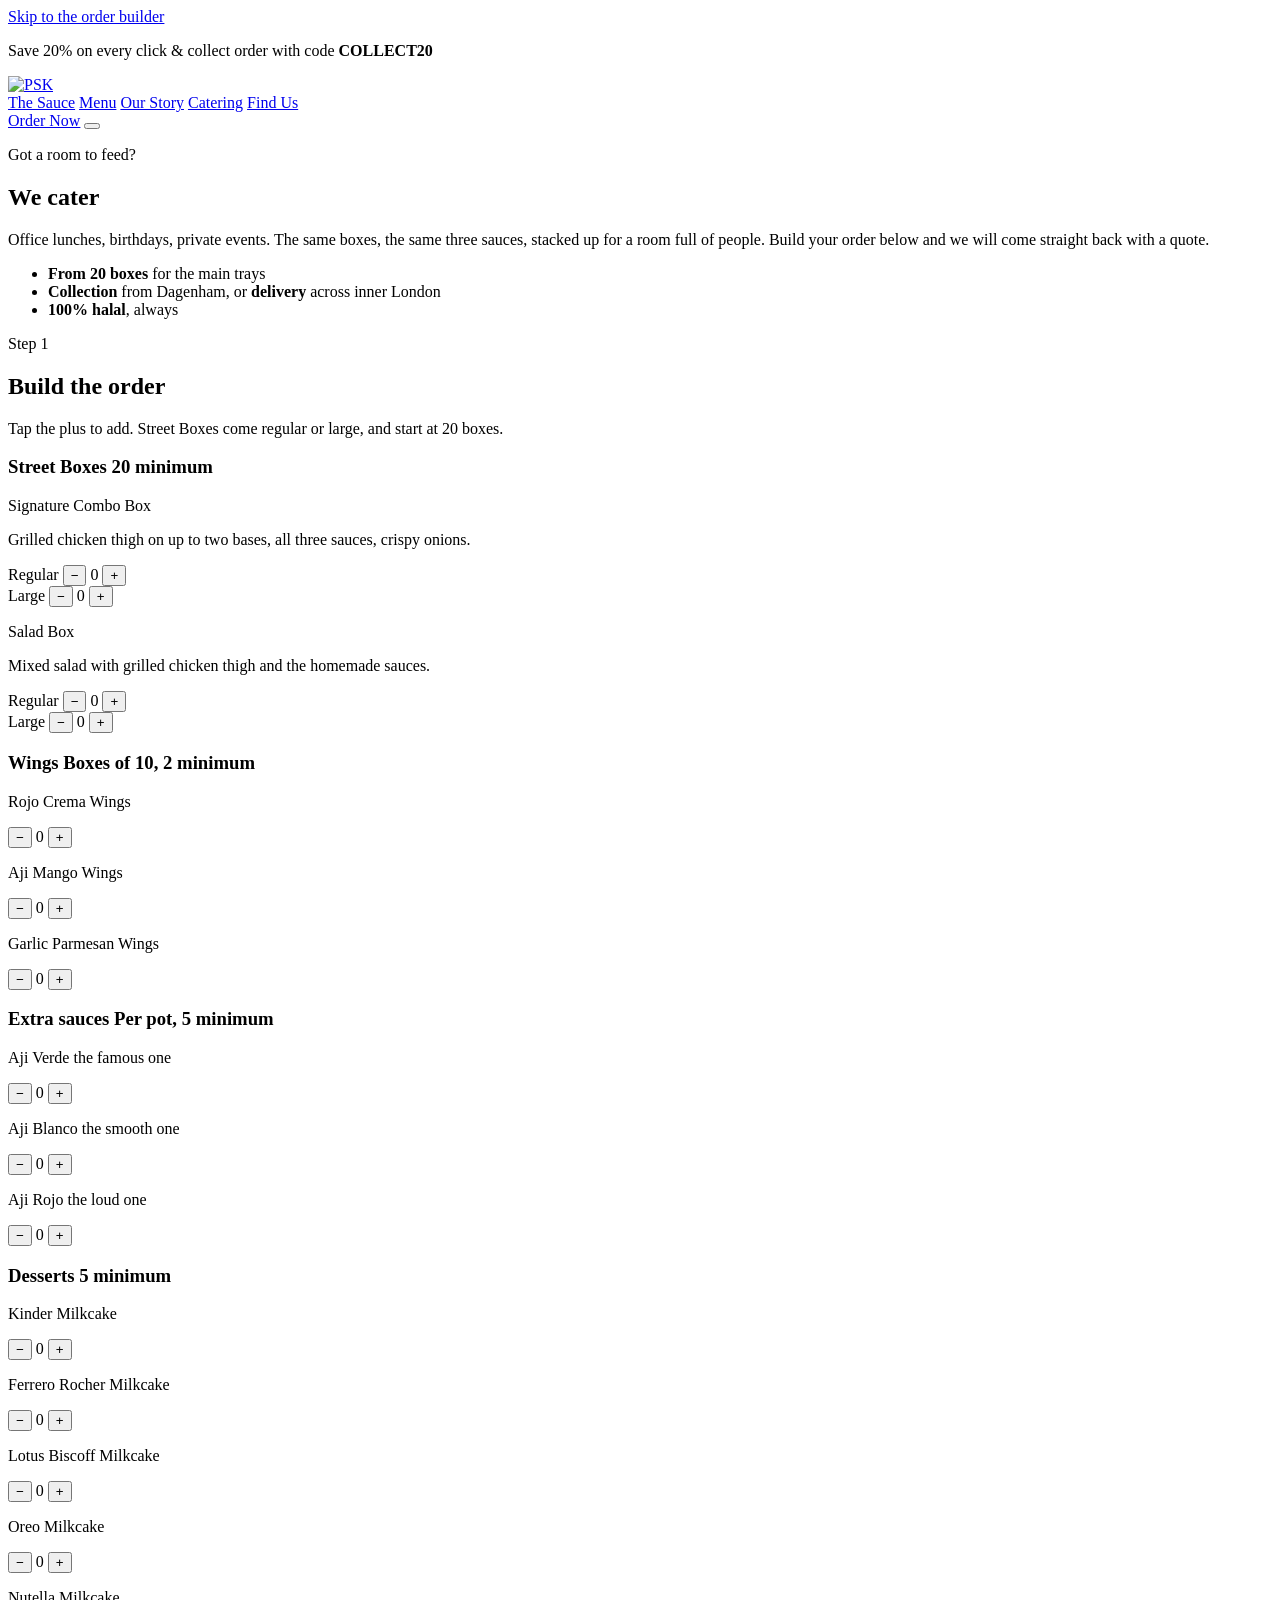
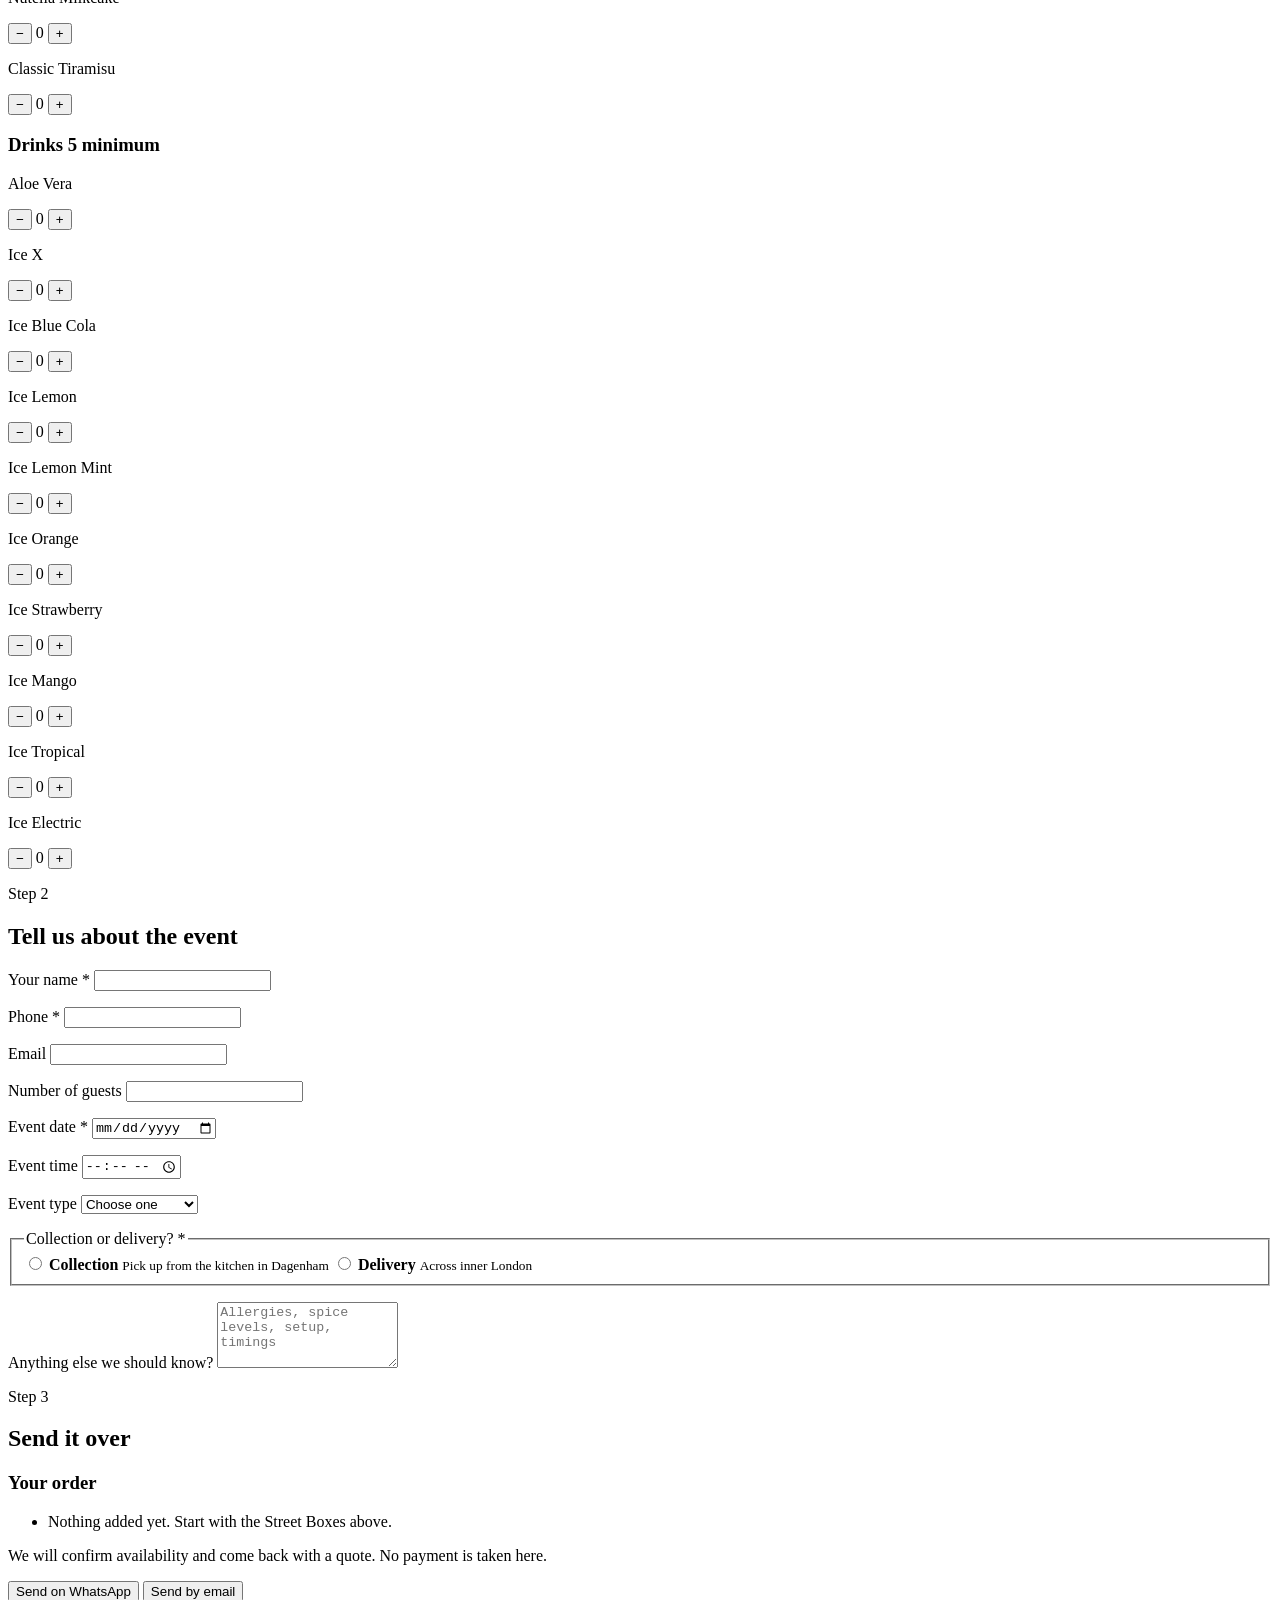
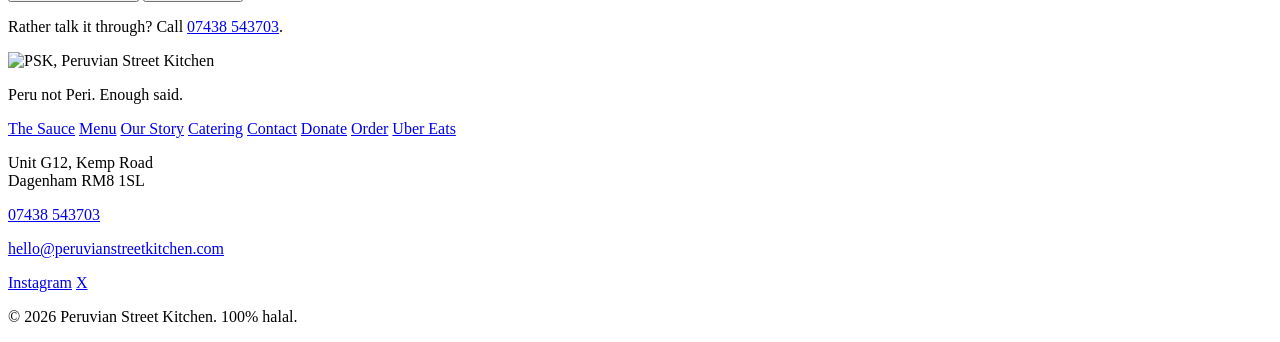
==== site/catering/index.html @ 6fc16747 "Drop the flame-grilled claim: it is grilled thigh Sifat: 'remove flame grilled it is not flame grill" ====
<!DOCTYPE html>
<html lang="en-GB">
<head>
<meta charset="UTF-8">
<meta name="viewport" content="width=device-width, initial-scale=1.0, viewport-fit=cover">
<title>Catering | Peruvian Street Kitchen | Halal Peruvian Trays, London</title>
<meta name="description" content="PSK catering for office lunches, birthdays and private events. Build your order, tell us the date, and we will come back with a quote. Collection from Dagenham or delivery across inner London.">
<link rel="canonical" href="https://peruvianstreetkitchen.com/catering/">
<meta property="og:site_name" content="Peruvian Street Kitchen">
<meta property="og:locale" content="en_GB">
<meta property="og:type" content="website">
<meta property="og:title" content="Catering | Peruvian Street Kitchen">
<meta property="og:description" content="Office lunches, birthdays, private events. Halal Peruvian rice boxes for a room full of people.">
<meta property="og:url" content="https://peruvianstreetkitchen.com/catering/">
<meta property="og:image" content="https://peruvianstreetkitchen.com/assets/img/og-v3.jpg">
<meta property="og:image:secure_url" content="https://peruvianstreetkitchen.com/assets/img/og-v3.jpg">
<meta property="og:image:type" content="image/jpeg">
<meta property="og:image:width" content="1200">
<meta property="og:image:height" content="630">
<meta property="og:image:alt" content="Peruvian Street Kitchen: Peru not Peri. Grilled halal chicken with green aji verde sauce.">
<meta name="twitter:card" content="summary_large_image">
<meta name="twitter:site" content="@PSK_UKI">
<meta name="twitter:title" content="Catering | Peruvian Street Kitchen">
<meta name="twitter:description" content="Office lunches, birthdays, private events. Halal Peruvian rice boxes for a room full of people.">
<meta name="twitter:image" content="https://peruvianstreetkitchen.com/assets/img/og-v3.jpg">
<meta name="theme-color" content="#131312">
<link rel="icon" type="image/png" sizes="48x48" href="/assets/img/favicon-48.png">
<link rel="icon" type="image/png" sizes="192x192" href="/assets/img/icon-192.png">
<link rel="apple-touch-icon" href="/assets/img/icon-192.png">
<link rel="preconnect" href="https://fonts.googleapis.com">
<link rel="preconnect" href="https://fonts.gstatic.com" crossorigin>
<link href="https://fonts.googleapis.com/css2?family=Chango&family=Caveat+Brush&family=Big+Shoulders+Display:wght@600;700;800;900&family=Libre+Franklin:ital,wght@0,400;0,500;0,600;0,700;1,400&display=swap" rel="stylesheet">
<link rel="stylesheet" href="/assets/css/style.css?v=29">
</head>
<body>
<a class="skip-link" href="#builder">Skip to the order builder</a>

<div class="topbar">
<div class="offer-bar" role="note">
  <p><span class="offer-big">Save 20%</span> on every click &amp; collect order with code <strong>COLLECT20</strong></p>
</div>

<header class="site-header">
  <a class="brand" href="/" aria-label="Peruvian Street Kitchen home">
    <img src="/assets/img/logo-mark-sm.png" alt="PSK" width="145" height="96">
  </a>
  <nav class="main-nav" aria-label="Main">
    <a href="/#sauce">The Sauce</a>
    <a href="/#menu">Menu</a>
    <a href="/#story">Our Story</a>
    <a href="/catering/" aria-current="page">Catering</a>
    <a href="/#find-us">Find Us</a>
  </nav>
  <div class="header-actions">
    <a class="btn btn-flame btn-sm" href="https://order.toasttab.com/online/psk-online-ordering" target="_blank" rel="noopener">Order Now</a>
    <button class="nav-toggle" aria-expanded="false" aria-controls="mobile-menu" aria-label="Open menu">
      <span></span><span></span><span></span>
    </button>
  </div>
</header>
</div>

<div class="mobile-menu" id="mobile-menu" hidden>
  <nav aria-label="Mobile">
    <a href="/#sauce">The Sauce</a>
    <a href="/#menu">Menu</a>
    <a href="/#story">Our Story</a>
    <a href="/#reviews">Reviews</a>
    <a href="/catering/">Catering</a>
    <a href="/#find-us">Find Us</a>
  </nav>
  <div class="mobile-menu-cta">
    <a class="btn btn-flame" href="https://order.toasttab.com/online/psk-online-ordering" target="_blank" rel="noopener">Click &amp; Collect, 20% off</a>
    <a class="btn btn-ghost" href="https://www.ubereats.com/gb/store/peruvian-street-kitchen-g12-chadwell-heath-industrial-park-kemp-road/pXbf_ZSdWNG_N_mCPJYeJg" target="_blank" rel="noopener">Uber Eats</a>
    <a class="btn btn-ghost" href="tel:+447438543703">Call us</a>
  </div>
  <p class="mobile-menu-foot">Unit G12, Kemp Rd, Dagenham RM8 1SL &middot; <a href="tel:+447438543703">07438 543703</a></p>
</div>

<main>

  <section class="page-hero">
    <div class="section-inner">
      <p class="hand">Got a room to feed?</p>
      <h1 class="display-xl">We <span class="mark">cater</span></h1>
      <p class="page-hero-sub">Office lunches, birthdays, private events. The same boxes, the same three sauces, stacked up for a room full of people. Build your order below and we will come straight back with a quote.</p>
      <ul class="page-hero-facts">
        <li><strong>From 20 boxes</strong> for the main trays</li>
        <li><strong>Collection</strong> from Dagenham, or <strong>delivery</strong> across inner London</li>
        <li><strong>100% halal</strong>, always</li>
      </ul>
    </div>
  </section>

  <form class="builder section-inner" id="builder" novalidate>

    <!-- ============ STEP 1: THE FOOD ============ -->
    <section class="step" aria-labelledby="step-food">
      <p class="step-no">Step 1</p>
      <h2 id="step-food" class="step-title">Build the order</h2>
      <p class="step-hint">Tap the plus to add. Street Boxes come regular or large, and start at 20 boxes.</p>

      <div class="cat" data-cat="Street Boxes" data-min="20">
        <h3 class="cat-title">Street Boxes <span class="cat-min">20 minimum</span></h3>
        <div class="cat-items" data-sizes="true">
          <div class="item" data-name="Signature Combo Box">
            <div class="item-head">
              <p class="item-name">Signature Combo Box</p>
              <p class="item-desc">Grilled chicken thigh on up to two bases, all three sauces, crispy onions.</p>
            </div>
            <div class="sizes">
              <div class="stepper" data-size="Regular">
                <span class="stepper-label">Regular</span>
                <button type="button" class="step-btn" data-delta="-1" aria-label="One fewer regular Signature Combo Box">&minus;</button>
                <output class="stepper-qty">0</output>
                <button type="button" class="step-btn" data-delta="1" aria-label="One more regular Signature Combo Box">+</button>
              </div>
              <div class="stepper" data-size="Large">
                <span class="stepper-label">Large</span>
                <button type="button" class="step-btn" data-delta="-1" aria-label="One fewer large Signature Combo Box">&minus;</button>
                <output class="stepper-qty">0</output>
                <button type="button" class="step-btn" data-delta="1" aria-label="One more large Signature Combo Box">+</button>
              </div>
            </div>
          </div>
          <div class="item" data-name="Salad Box">
            <div class="item-head">
              <p class="item-name">Salad Box</p>
              <p class="item-desc">Mixed salad with grilled chicken thigh and the homemade sauces.</p>
            </div>
            <div class="sizes">
              <div class="stepper" data-size="Regular">
                <span class="stepper-label">Regular</span>
                <button type="button" class="step-btn" data-delta="-1" aria-label="One fewer regular Salad Box">&minus;</button>
                <output class="stepper-qty">0</output>
                <button type="button" class="step-btn" data-delta="1" aria-label="One more regular Salad Box">+</button>
              </div>
              <div class="stepper" data-size="Large">
                <span class="stepper-label">Large</span>
                <button type="button" class="step-btn" data-delta="-1" aria-label="One fewer large Salad Box">&minus;</button>
                <output class="stepper-qty">0</output>
                <button type="button" class="step-btn" data-delta="1" aria-label="One more large Salad Box">+</button>
              </div>
            </div>
          </div>
        </div>
      </div>

      <div class="cat" data-cat="Wings" data-min="2">
        <h3 class="cat-title">Wings <span class="cat-min">Boxes of 10, 2 minimum</span></h3>
        <div class="cat-items">
          <div class="item" data-name="Rojo Crema Wings">
            <div class="item-head"><p class="item-name">Rojo Crema Wings</p></div>
            <div class="stepper">
              <button type="button" class="step-btn" data-delta="-1" aria-label="One fewer box of Rojo Crema Wings">&minus;</button>
              <output class="stepper-qty">0</output>
              <button type="button" class="step-btn" data-delta="1" aria-label="One more box of Rojo Crema Wings">+</button>
            </div>
          </div>
          <div class="item" data-name="Aji Mango Wings">
            <div class="item-head"><p class="item-name">Aji Mango Wings</p></div>
            <div class="stepper">
              <button type="button" class="step-btn" data-delta="-1" aria-label="One fewer box of Aji Mango Wings">&minus;</button>
              <output class="stepper-qty">0</output>
              <button type="button" class="step-btn" data-delta="1" aria-label="One more box of Aji Mango Wings">+</button>
            </div>
          </div>
          <div class="item" data-name="Garlic Parmesan Wings">
            <div class="item-head"><p class="item-name">Garlic Parmesan Wings</p></div>
            <div class="stepper">
              <button type="button" class="step-btn" data-delta="-1" aria-label="One fewer box of Garlic Parmesan Wings">&minus;</button>
              <output class="stepper-qty">0</output>
              <button type="button" class="step-btn" data-delta="1" aria-label="One more box of Garlic Parmesan Wings">+</button>
            </div>
          </div>
        </div>
      </div>

      <div class="cat" data-cat="Extra sauces" data-min="5">
        <h3 class="cat-title">Extra sauces <span class="cat-min">Per pot, 5 minimum</span></h3>
        <div class="cat-items">
          <div class="item" data-name="Extra Aji Verde">
            <div class="item-head"><p class="item-name">Aji Verde <span class="item-tag">the famous one</span></p></div>
            <div class="stepper">
              <button type="button" class="step-btn" data-delta="-1" aria-label="One fewer pot of Aji Verde">&minus;</button>
              <output class="stepper-qty">0</output>
              <button type="button" class="step-btn" data-delta="1" aria-label="One more pot of Aji Verde">+</button>
            </div>
          </div>
          <div class="item" data-name="Extra Aji Blanco">
            <div class="item-head"><p class="item-name">Aji Blanco <span class="item-tag">the smooth one</span></p></div>
            <div class="stepper">
              <button type="button" class="step-btn" data-delta="-1" aria-label="One fewer pot of Aji Blanco">&minus;</button>
              <output class="stepper-qty">0</output>
              <button type="button" class="step-btn" data-delta="1" aria-label="One more pot of Aji Blanco">+</button>
            </div>
          </div>
          <div class="item" data-name="Extra Aji Rojo">
            <div class="item-head"><p class="item-name">Aji Rojo <span class="item-tag">the loud one</span></p></div>
            <div class="stepper">
              <button type="button" class="step-btn" data-delta="-1" aria-label="One fewer pot of Aji Rojo">&minus;</button>
              <output class="stepper-qty">0</output>
              <button type="button" class="step-btn" data-delta="1" aria-label="One more pot of Aji Rojo">+</button>
            </div>
          </div>
        </div>
      </div>

      <div class="cat" data-cat="Desserts" data-min="5">
        <h3 class="cat-title">Desserts <span class="cat-min">5 minimum</span></h3>
        <div class="cat-items">
          <div class="item" data-name="Kinder Milkcake">
            <div class="item-head"><p class="item-name">Kinder Milkcake</p></div>
            <div class="stepper">
              <button type="button" class="step-btn" data-delta="-1" aria-label="One fewer Kinder Milkcake">&minus;</button>
              <output class="stepper-qty">0</output>
              <button type="button" class="step-btn" data-delta="1" aria-label="One more Kinder Milkcake">+</button>
            </div>
          </div>
          <div class="item" data-name="Ferrero Rocher Milkcake">
            <div class="item-head"><p class="item-name">Ferrero Rocher Milkcake</p></div>
            <div class="stepper">
              <button type="button" class="step-btn" data-delta="-1" aria-label="One fewer Ferrero Rocher Milkcake">&minus;</button>
              <output class="stepper-qty">0</output>
              <button type="button" class="step-btn" data-delta="1" aria-label="One more Ferrero Rocher Milkcake">+</button>
            </div>
          </div>
          <div class="item" data-name="Lotus Biscoff Milkcake">
            <div class="item-head"><p class="item-name">Lotus Biscoff Milkcake</p></div>
            <div class="stepper">
              <button type="button" class="step-btn" data-delta="-1" aria-label="One fewer Lotus Biscoff Milkcake">&minus;</button>
              <output class="stepper-qty">0</output>
              <button type="button" class="step-btn" data-delta="1" aria-label="One more Lotus Biscoff Milkcake">+</button>
            </div>
          </div>
          <div class="item" data-name="Oreo Milkcake">
            <div class="item-head"><p class="item-name">Oreo Milkcake</p></div>
            <div class="stepper">
              <button type="button" class="step-btn" data-delta="-1" aria-label="One fewer Oreo Milkcake">&minus;</button>
              <output class="stepper-qty">0</output>
              <button type="button" class="step-btn" data-delta="1" aria-label="One more Oreo Milkcake">+</button>
            </div>
          </div>
          <div class="item" data-name="Nutella Milkcake">
            <div class="item-head"><p class="item-name">Nutella Milkcake</p></div>
            <div class="stepper">
              <button type="button" class="step-btn" data-delta="-1" aria-label="One fewer Nutella Milkcake">&minus;</button>
              <output class="stepper-qty">0</output>
              <button type="button" class="step-btn" data-delta="1" aria-label="One more Nutella Milkcake">+</button>
            </div>
          </div>
          <div class="item" data-name="Classic Tiramisu">
            <div class="item-head"><p class="item-name">Classic Tiramisu</p></div>
            <div class="stepper">
              <button type="button" class="step-btn" data-delta="-1" aria-label="One fewer Classic Tiramisu">&minus;</button>
              <output class="stepper-qty">0</output>
              <button type="button" class="step-btn" data-delta="1" aria-label="One more Classic Tiramisu">+</button>
            </div>
          </div>
        </div>
      </div>

      <div class="cat" data-cat="Drinks" data-min="5">
        <h3 class="cat-title">Drinks <span class="cat-min">5 minimum</span></h3>
        <div class="cat-items cat-items-compact">
          <div class="item" data-name="Aloe Vera">
            <div class="item-head"><p class="item-name">Aloe Vera</p></div>
            <div class="stepper">
              <button type="button" class="step-btn" data-delta="-1" aria-label="One fewer Aloe Vera">&minus;</button>
              <output class="stepper-qty">0</output>
              <button type="button" class="step-btn" data-delta="1" aria-label="One more Aloe Vera">+</button>
            </div>
          </div>
          <div class="item" data-name="Ice X">
            <div class="item-head"><p class="item-name">Ice X</p></div>
            <div class="stepper">
              <button type="button" class="step-btn" data-delta="-1" aria-label="One fewer Ice X">&minus;</button>
              <output class="stepper-qty">0</output>
              <button type="button" class="step-btn" data-delta="1" aria-label="One more Ice X">+</button>
            </div>
          </div>
          <div class="item" data-name="Ice Blue Cola">
            <div class="item-head"><p class="item-name">Ice Blue Cola</p></div>
            <div class="stepper">
              <button type="button" class="step-btn" data-delta="-1" aria-label="One fewer Ice Blue Cola">&minus;</button>
              <output class="stepper-qty">0</output>
              <button type="button" class="step-btn" data-delta="1" aria-label="One more Ice Blue Cola">+</button>
            </div>
          </div>
          <div class="item" data-name="Ice Lemon">
            <div class="item-head"><p class="item-name">Ice Lemon</p></div>
            <div class="stepper">
              <button type="button" class="step-btn" data-delta="-1" aria-label="One fewer Ice Lemon">&minus;</button>
              <output class="stepper-qty">0</output>
              <button type="button" class="step-btn" data-delta="1" aria-label="One more Ice Lemon">+</button>
            </div>
          </div>
          <div class="item" data-name="Ice Lemon Mint">
            <div class="item-head"><p class="item-name">Ice Lemon Mint</p></div>
            <div class="stepper">
              <button type="button" class="step-btn" data-delta="-1" aria-label="One fewer Ice Lemon Mint">&minus;</button>
              <output class="stepper-qty">0</output>
              <button type="button" class="step-btn" data-delta="1" aria-label="One more Ice Lemon Mint">+</button>
            </div>
          </div>
          <div class="item" data-name="Ice Orange">
            <div class="item-head"><p class="item-name">Ice Orange</p></div>
            <div class="stepper">
              <button type="button" class="step-btn" data-delta="-1" aria-label="One fewer Ice Orange">&minus;</button>
              <output class="stepper-qty">0</output>
              <button type="button" class="step-btn" data-delta="1" aria-label="One more Ice Orange">+</button>
            </div>
          </div>
          <div class="item" data-name="Ice Strawberry">
            <div class="item-head"><p class="item-name">Ice Strawberry</p></div>
            <div class="stepper">
              <button type="button" class="step-btn" data-delta="-1" aria-label="One fewer Ice Strawberry">&minus;</button>
              <output class="stepper-qty">0</output>
              <button type="button" class="step-btn" data-delta="1" aria-label="One more Ice Strawberry">+</button>
            </div>
          </div>
          <div class="item" data-name="Ice Mango">
            <div class="item-head"><p class="item-name">Ice Mango</p></div>
            <div class="stepper">
              <button type="button" class="step-btn" data-delta="-1" aria-label="One fewer Ice Mango">&minus;</button>
              <output class="stepper-qty">0</output>
              <button type="button" class="step-btn" data-delta="1" aria-label="One more Ice Mango">+</button>
            </div>
          </div>
          <div class="item" data-name="Ice Tropical">
            <div class="item-head"><p class="item-name">Ice Tropical</p></div>
            <div class="stepper">
              <button type="button" class="step-btn" data-delta="-1" aria-label="One fewer Ice Tropical">&minus;</button>
              <output class="stepper-qty">0</output>
              <button type="button" class="step-btn" data-delta="1" aria-label="One more Ice Tropical">+</button>
            </div>
          </div>
          <div class="item" data-name="Ice Electric">
            <div class="item-head"><p class="item-name">Ice Electric</p></div>
            <div class="stepper">
              <button type="button" class="step-btn" data-delta="-1" aria-label="One fewer Ice Electric">&minus;</button>
              <output class="stepper-qty">0</output>
              <button type="button" class="step-btn" data-delta="1" aria-label="One more Ice Electric">+</button>
            </div>
          </div>
        </div>
      </div>
    </section>

    <!-- ============ STEP 2: THE EVENT ============ -->
    <section class="step" aria-labelledby="step-event">
      <p class="step-no">Step 2</p>
      <h2 id="step-event" class="step-title">Tell us about the event</h2>

      <div class="field-grid">
        <p class="field">
          <label for="c-name">Your name <span class="req" aria-hidden="true">*</span></label>
          <input id="c-name" name="name" type="text" autocomplete="name" required>
        </p>
        <p class="field">
          <label for="c-phone">Phone <span class="req" aria-hidden="true">*</span></label>
          <input id="c-phone" name="phone" type="tel" autocomplete="tel" required>
        </p>
        <p class="field">
          <label for="c-email">Email</label>
          <input id="c-email" name="email" type="email" autocomplete="email">
        </p>
        <p class="field">
          <label for="c-guests">Number of guests</label>
          <input id="c-guests" name="guests" type="number" min="1" inputmode="numeric">
        </p>
        <p class="field">
          <label for="c-date">Event date <span class="req" aria-hidden="true">*</span></label>
          <input id="c-date" name="date" type="date" required>
        </p>
        <p class="field">
          <label for="c-time">Event time</label>
          <input id="c-time" name="time" type="time">
        </p>
        <p class="field field-wide">
          <label for="c-type">Event type</label>
          <select id="c-type" name="type">
            <option value="">Choose one</option>
            <option>Corporate lunch</option>
            <option>Office party</option>
            <option>Birthday</option>
            <option>Private event</option>
            <option>Something else</option>
          </select>
        </p>
      </div>

      <fieldset class="choice">
        <legend>Collection or delivery? <span class="req" aria-hidden="true">*</span></legend>
        <div class="choice-row">
          <label class="choice-card">
            <input type="radio" name="fulfilment" value="Collection" required>
            <span class="choice-body">
              <strong>Collection</strong>
              <small>Pick up from the kitchen in Dagenham</small>
            </span>
          </label>
          <label class="choice-card">
            <input type="radio" name="fulfilment" value="Delivery">
            <span class="choice-body">
              <strong>Delivery</strong>
              <small>Across inner London</small>
            </span>
          </label>
        </div>
      </fieldset>

      <div class="delivery-fields" id="delivery-fields" hidden>
        <div class="field-grid">
          <p class="field field-wide">
            <label for="c-address">Delivery address <span class="req" aria-hidden="true">*</span></label>
            <input id="c-address" name="address" type="text" autocomplete="street-address">
          </p>
          <p class="field">
            <label for="c-postcode">Postcode <span class="req" aria-hidden="true">*</span></label>
            <input id="c-postcode" name="postcode" type="text" autocomplete="postal-code">
          </p>
          <p class="field">
            <label for="c-parking">Loading or parking available?</label>
            <select id="c-parking" name="parking">
              <option value="">Choose one</option>
              <option>Yes</option>
              <option>No</option>
              <option>Not sure</option>
            </select>
          </p>
        </div>
      </div>

      <p class="field">
        <label for="c-notes">Anything else we should know?</label>
        <textarea id="c-notes" name="notes" rows="4" placeholder="Allergies, spice levels, setup, timings"></textarea>
      </p>
    </section>

    <!-- ============ STEP 3: SEND ============ -->
    <section class="step" aria-labelledby="step-send">
      <p class="step-no">Step 3</p>
      <h2 id="step-send" class="step-title">Send it over</h2>

      <div class="summary" aria-live="polite">
        <h3 class="summary-title">Your order</h3>
        <ul class="summary-list" id="summary-list">
          <li class="summary-empty">Nothing added yet. Start with the Street Boxes above.</li>
        </ul>
        <p class="summary-count" id="summary-count"></p>
      </div>

      <div class="form-errors" id="form-errors" role="alert" hidden></div>

      <p class="send-note">We will confirm availability and come back with a quote. No payment is taken here.</p>

      <div class="send-cta">
        <button type="button" class="btn btn-flame btn-lg" id="send-whatsapp">Send on WhatsApp</button>
        <button type="button" class="btn btn-ghost btn-lg" id="send-email">Send by email</button>
      </div>
      <p class="send-alt">Rather talk it through? Call <a href="tel:+447438543703">07438 543703</a>.</p>
    </section>
  </form>

</main>

<footer class="site-footer">
  <div class="section-inner footer-grid">
    <div class="footer-brand">
      <img src="/assets/img/logo-full-md.png" alt="PSK, Peruvian Street Kitchen" width="420" height="320" loading="lazy">
      <p class="footer-line">Peru not Peri. Enough said.</p>
    </div>
    <nav class="footer-nav" aria-label="Footer">
      <a href="/#sauce">The Sauce</a>
      <a href="/#menu">Menu</a>
      <a href="/#story">Our Story</a>
      <a href="/catering/">Catering</a>
      <a href="/contact/">Contact</a>
      <a href="/donate/">Donate</a>
      <a href="https://order.toasttab.com/online/psk-online-ordering" target="_blank" rel="noopener">Order</a>
      <a href="https://www.ubereats.com/gb/store/peruvian-street-kitchen-g12-chadwell-heath-industrial-park-kemp-road/pXbf_ZSdWNG_N_mCPJYeJg" target="_blank" rel="noopener">Uber Eats</a>
    </nav>
    <div class="footer-info">
      <p>Unit G12, Kemp Road<br>Dagenham RM8 1SL</p>
      <p><a href="tel:+447438543703">07438 543703</a></p>
      <p><a href="mailto:hello@peruvianstreetkitchen.com">hello@peruvianstreetkitchen.com</a></p>
      <p class="footer-social">
        <a href="https://www.instagram.com/peruvianstreetkitchen/" target="_blank" rel="noopener">Instagram</a>
        <a href="https://x.com/PSK_UKI" target="_blank" rel="noopener">X</a>
      </p>
    </div>
  </div>
  <div class="footer-legal">
    <p>&copy; 2026 Peruvian Street Kitchen. 100% halal.</p>
  </div>
</footer>

<script src="/assets/js/main.js?v=29" defer></script>
<script src="/assets/js/catering.js?v=29" defer></script>
</body>
</html>
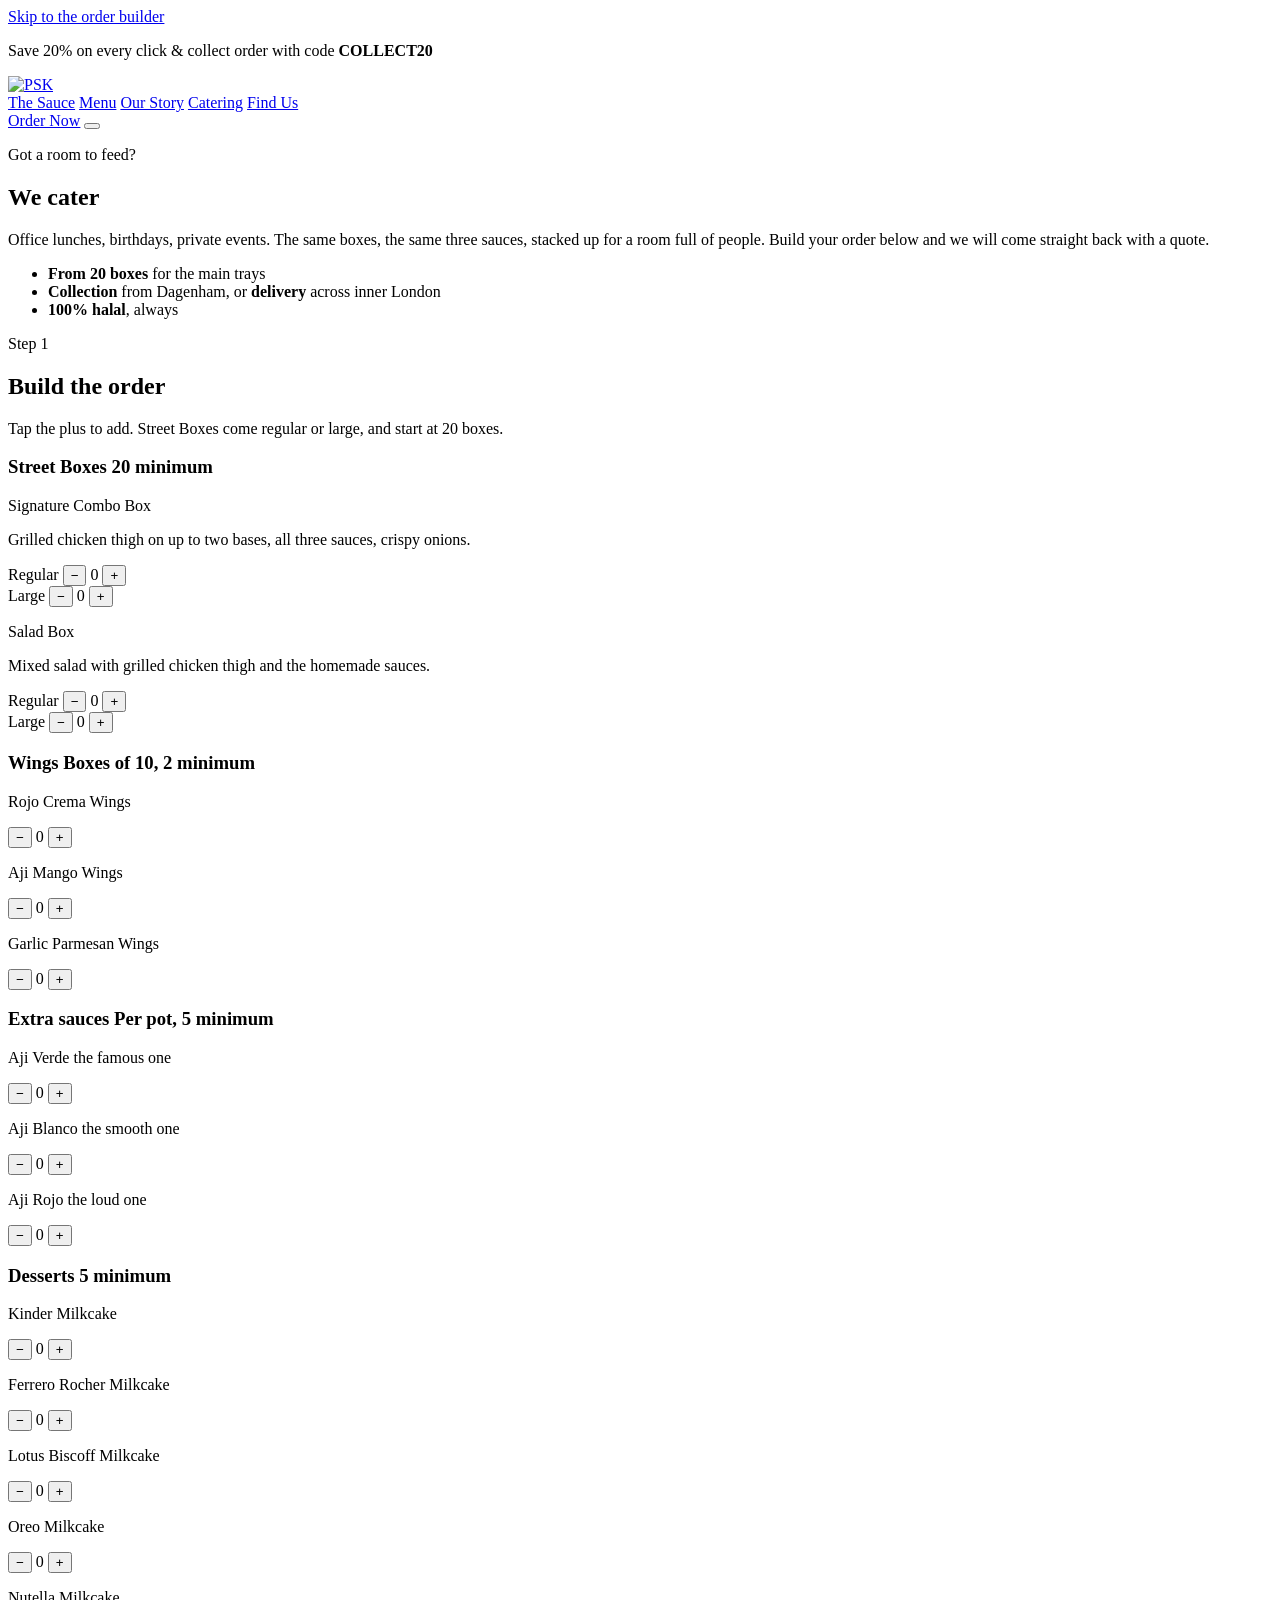
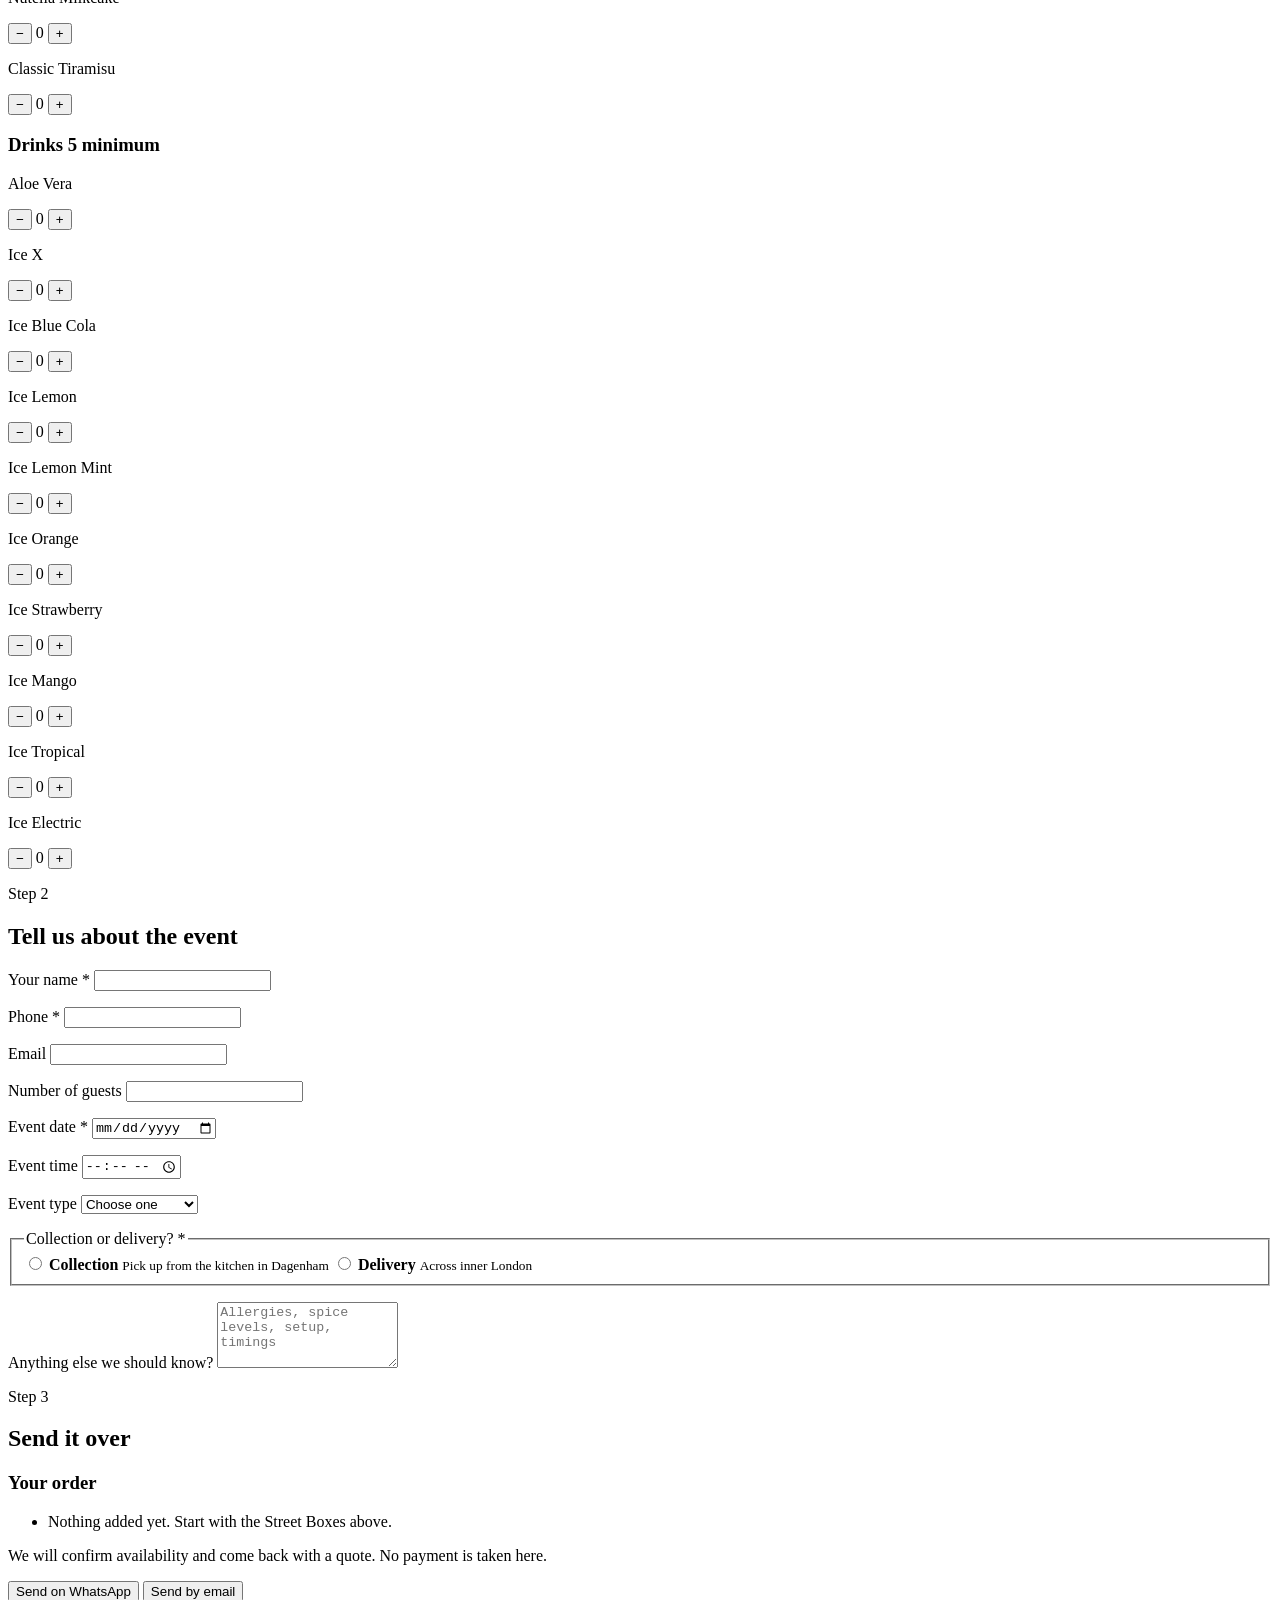
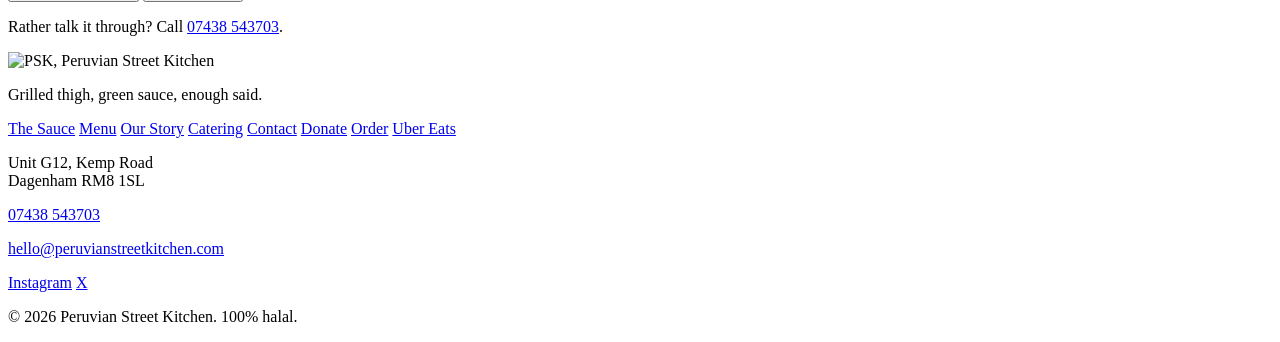
==== commit 70ce5e4f: "New hero headline: Grilled thigh. Green sauce. Sifat asked for the Peru not Peri headline to go and " ====
--- a/site/catering/index.html
+++ b/site/catering/index.html
@@ -12,8 +12,8 @@
 <meta property="og:title" content="Catering | Peruvian Street Kitchen">
 <meta property="og:description" content="Office lunches, birthdays, private events. Halal Peruvian rice boxes for a room full of people.">
 <meta property="og:url" content="https://peruvianstreetkitchen.com/catering/">
-<meta property="og:image" content="https://peruvianstreetkitchen.com/assets/img/og-v3.jpg">
-<meta property="og:image:secure_url" content="https://peruvianstreetkitchen.com/assets/img/og-v3.jpg">
+<meta property="og:image" content="https://peruvianstreetkitchen.com/assets/img/og-v4.jpg">
+<meta property="og:image:secure_url" content="https://peruvianstreetkitchen.com/assets/img/og-v4.jpg">
 <meta property="og:image:type" content="image/jpeg">
 <meta property="og:image:width" content="1200">
 <meta property="og:image:height" content="630">
@@ -22,7 +22,7 @@
 <meta name="twitter:site" content="@PSK_UKI">
 <meta name="twitter:title" content="Catering | Peruvian Street Kitchen">
 <meta name="twitter:description" content="Office lunches, birthdays, private events. Halal Peruvian rice boxes for a room full of people.">
-<meta name="twitter:image" content="https://peruvianstreetkitchen.com/assets/img/og-v3.jpg">
+<meta name="twitter:image" content="https://peruvianstreetkitchen.com/assets/img/og-v4.jpg">
 <meta name="theme-color" content="#131312">
 <link rel="icon" type="image/png" sizes="48x48" href="/assets/img/favicon-48.png">
 <link rel="icon" type="image/png" sizes="192x192" href="/assets/img/icon-192.png">
@@ -30,7 +30,7 @@
 <link rel="preconnect" href="https://fonts.googleapis.com">
 <link rel="preconnect" href="https://fonts.gstatic.com" crossorigin>
 <link href="https://fonts.googleapis.com/css2?family=Chango&family=Caveat+Brush&family=Big+Shoulders+Display:wght@600;700;800;900&family=Libre+Franklin:ital,wght@0,400;0,500;0,600;0,700;1,400&display=swap" rel="stylesheet">
-<link rel="stylesheet" href="/assets/css/style.css?v=29">
+<link rel="stylesheet" href="/assets/css/style.css?v=31">
 </head>
 <body>
 <a class="skip-link" href="#builder">Skip to the order builder</a>
@@ -469,7 +469,7 @@
   <div class="section-inner footer-grid">
     <div class="footer-brand">
       <img src="/assets/img/logo-full-md.png" alt="PSK, Peruvian Street Kitchen" width="420" height="320" loading="lazy">
-      <p class="footer-line">Peru not Peri. Enough said.</p>
+      <p class="footer-line">Grilled thigh, green sauce, enough said.</p>
     </div>
     <nav class="footer-nav" aria-label="Footer">
       <a href="/#sauce">The Sauce</a>
@@ -496,7 +496,7 @@
   </div>
 </footer>
 
-<script src="/assets/js/main.js?v=29" defer></script>
-<script src="/assets/js/catering.js?v=29" defer></script>
+<script src="/assets/js/main.js?v=31" defer></script>
+<script src="/assets/js/catering.js?v=31" defer></script>
 </body>
 </html>
